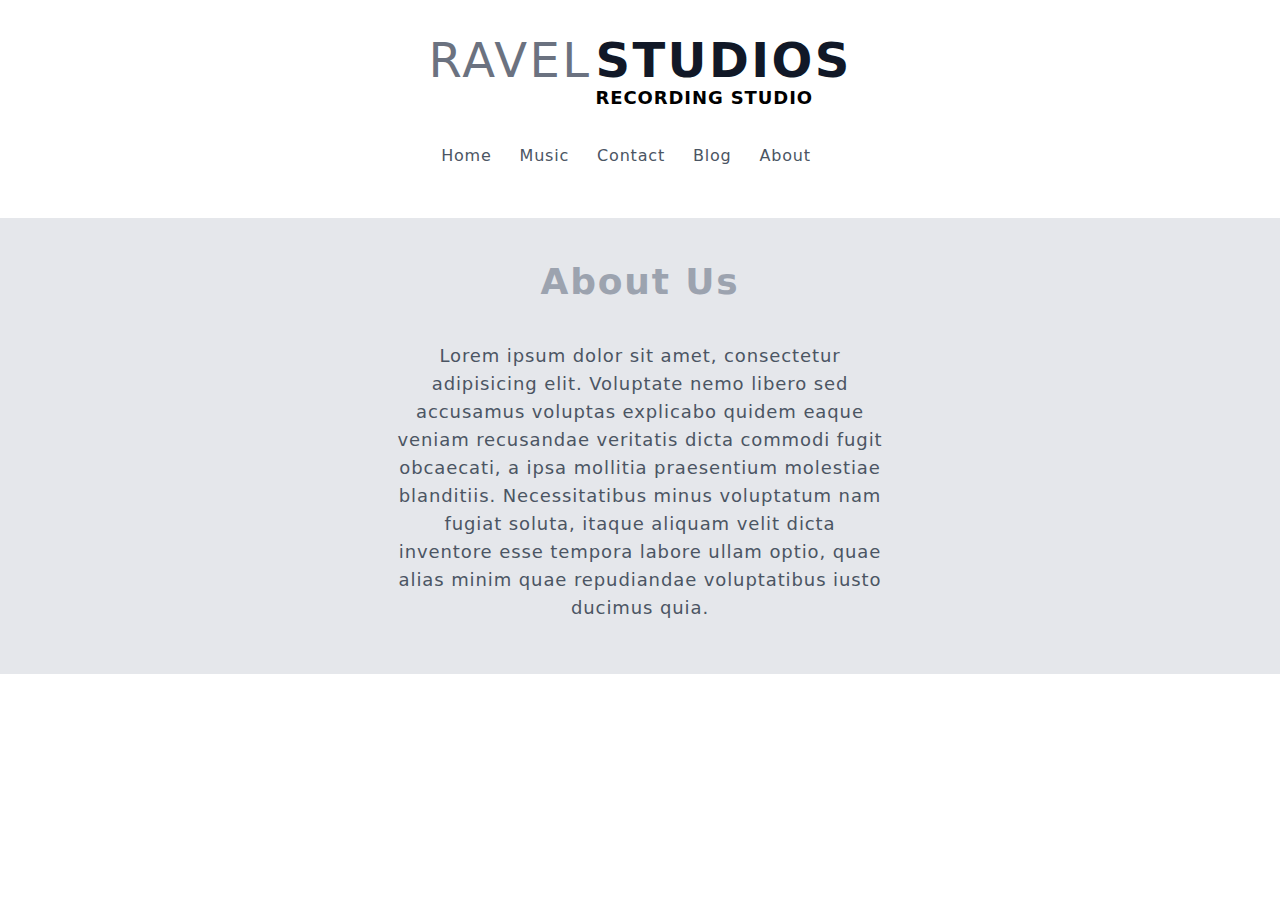
==== about.html @ 500a6602 "base app" ====
<!DOCTYPE html>
<html lang="en">
<head>
    <meta charset="UTF-8">
    <meta name="viewport" content="width=device-width, initial-scale=1.0">
    <link rel="stylesheet" href="/css/tailwind.css">
    <title>About Us</title>
</head>
<body>
    <div class="container mx-auto p-5">
        <div class="flex justify-center mt-4">
            <h1 class="font-sans mr-1 md:text-4xl lg:text-5xl tracking-wider text-gray-500 uppercase font-normal">Ravel</h1>
            <h1 class="flex flex-col">
                <span class="font-sans-serif md:text-4xl lg:text-5xl tracking-wider text-gray-900 font-bold uppercase">Studios</span>
                <span class="font-sans md:base lg:text-lg font-bold uppercase tracking-wider">recording studio</span>
            </h1>
        </div>
        <ul class="md:flex justify-center mt-8 hidden">
            <li class="mr-7 transition cursor-pointer duration-500 ease-in-out font-sans-serif text-gray-600 text-base tracking-wider border-b-2 border-white hover:border-black"><a href="/index.html">Home</a></li>
            <li class="mr-7 transition cursor-pointer duration-500 ease-in-out font-sans-serif text-gray-600 text-base tracking-wider border-b-2 border-white hover:border-black"><a href="/music.html">Music</a></li>
            <li class="mr-7 transition cursor-pointer duration-500 ease-in-out font-sans-serif text-gray-600 text-base tracking-wider border-b-2 border-white hover:border-black"><a href="/contact.html">Contact</a></li>
            <li class="mr-7 transition cursor-pointer duration-500 ease-in-out font-sans-serif text-gray-600 text-base tracking-wider border-b-2 border-white hover:border-black"><a href="/blog.html">Blog</a></li>
            <li class="mr-7 transition cursor-pointer duration-500 ease-in-out font-sans-serif text-gray-600 text-base tracking-wider border-b-2 border-white hover:border-black"><a href="/about.html">About</a></li>
        </ul>
    </div>

    <div class="bg-gray-200 mt-7 p-4">
        <div class="container mx-auto">
            <div class="max-w-4xl mx-auto">
                <h1 class=" text-2xl md:text-3xl  lg:text-4xl text-center font-sans-serif py-7 tracking-wider capitalize font-bold text-gray-400">About Us</h1>
                <div class="max-w-lg p-3 pb-9 mx-auto">
                    <p class="text-center font-sans-serif text-base md:text-lg text-gray-600 tracking-wider leading-7">Lorem ipsum dolor sit amet, consectetur adipisicing elit. 
                        Voluptate nemo libero sed accusamus voluptas explicabo quidem eaque veniam recusandae veritatis dicta 
                        commodi fugit obcaecati, a ipsa mollitia praesentium molestiae blanditiis. Necessitatibus minus voluptatum nam fugiat soluta, itaque aliquam velit dicta inventore esse tempora labore ullam optio, quae alias minim 
                      quae repudiandae voluptatibus iusto ducimus quia.</p>
                </div>
            </div>
        </div>
    </div>
</body>
</html>
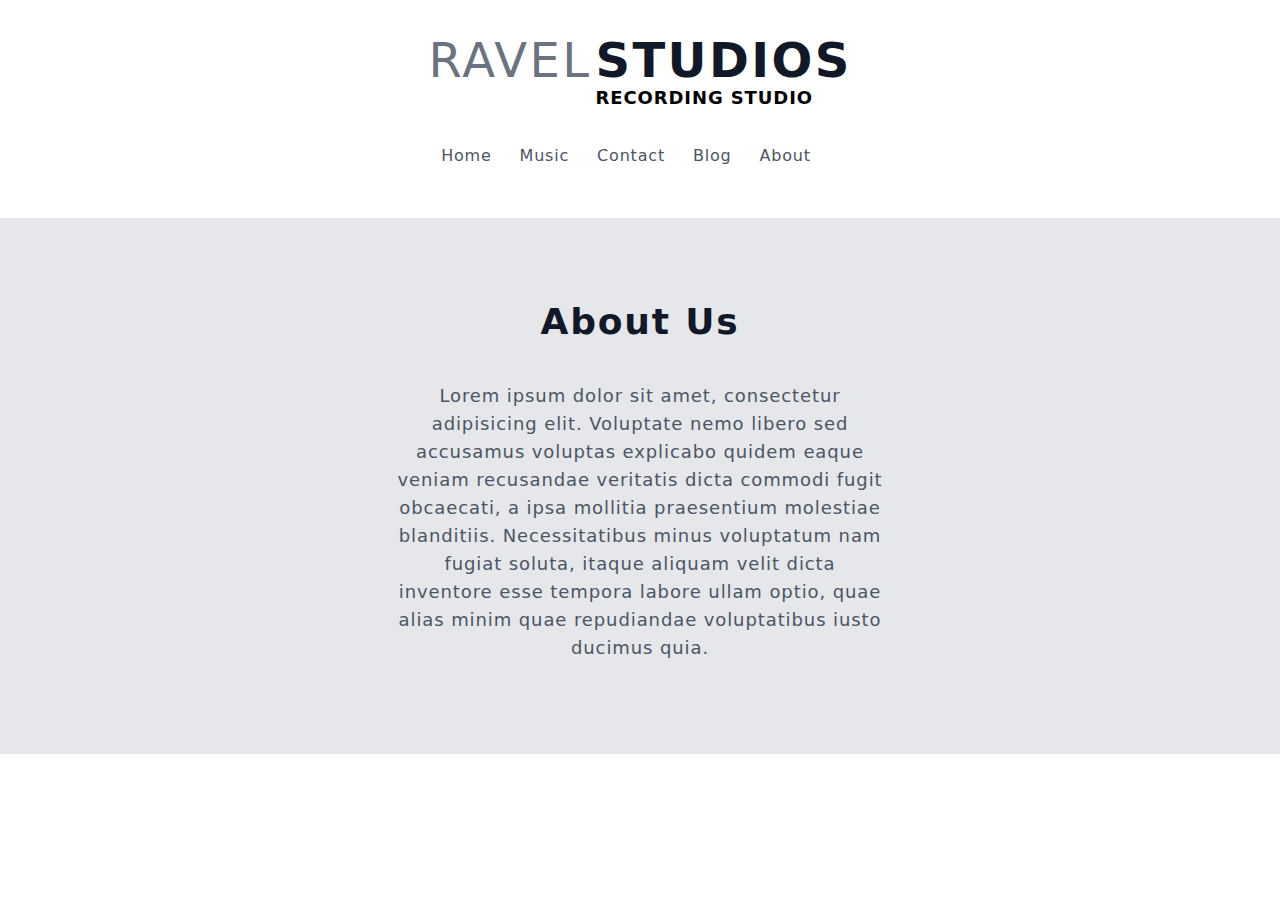
==== commit 6da2cc03: "new background on music cards" ====
--- a/about.html
+++ b/about.html
@@ -7,27 +7,53 @@
     <title>About Us</title>
 </head>
 <body>
-    <div class="container mx-auto p-5">
-        <div class="flex justify-center mt-4">
-            <h1 class="font-sans mr-1 md:text-4xl lg:text-5xl tracking-wider text-gray-500 uppercase font-normal">Ravel</h1>
-            <h1 class="flex flex-col">
-                <span class="font-sans-serif md:text-4xl lg:text-5xl tracking-wider text-gray-900 font-bold uppercase">Studios</span>
-                <span class="font-sans md:base lg:text-lg font-bold uppercase tracking-wider">recording studio</span>
-            </h1>
+
+        <!-- navigation -->
+        <div class="container mx-auto p-5">
+            <div class="flex justify-center mt-4">
+                <h1 class="font-sans mr-1 md:text-4xl lg:text-5xl tracking-wider text-gray-500 uppercase font-normal">Ravel</h1>
+                <h1 class="flex flex-col">
+                    <span class="font-sans-serif md:text-4xl lg:text-5xl tracking-wider text-gray-900 font-bold uppercase">Studios</span>
+                    <span class="font-sans md:base lg:text-lg font-bold uppercase tracking-wider">recording studio</span>
+                </h1>
+            </div>
+            <ul class="md:flex justify-center mt-8 hidden">
+                <li class="mr-7 transition cursor-pointer duration-500 ease-in-out font-sans-serif text-gray-600 text-base tracking-wider border-b-2 border-white hover:border-black"><a href="/index.html">Home</a></li>
+                <li class="mr-7 transition cursor-pointer duration-500 ease-in-out font-sans-serif text-gray-600 text-base tracking-wider border-b-2 border-white hover:border-black"><a href="/music.html">Music</a></li>
+                <li class="mr-7 transition cursor-pointer duration-500 ease-in-out font-sans-serif text-gray-600 text-base tracking-wider border-b-2 border-white hover:border-black"><a href="/contact.html">Contact</a></li>
+                <li class="mr-7 transition cursor-pointer duration-500 ease-in-out font-sans-serif text-gray-600 text-base tracking-wider border-b-2 border-white hover:border-black"><a href="/blog.html">Blog</a></li>
+                <li class="mr-7 transition cursor-pointer duration-500 ease-in-out font-sans-serif text-gray-600 text-base tracking-wider border-b-2 border-white hover:border-black"><a href="/about.html">About</a></li>
+            </ul>
+            <div class="md:hidden btn">
+                <div class="container px-10 py-2 mx-auto">
+                   <div class="flex justify-between items-center">
+                       <div class=""></div>
+                       <button>
+                        <img src="/imgs/menu-button-svgrepo-com.svg" alt="" class="bg-black h-8 p-1">
+                       </button>
+                   </div>
+                </div>
+            </div>
         </div>
-        <ul class="md:flex justify-center mt-8 hidden">
-            <li class="mr-7 transition cursor-pointer duration-500 ease-in-out font-sans-serif text-gray-600 text-base tracking-wider border-b-2 border-white hover:border-black"><a href="/index.html">Home</a></li>
-            <li class="mr-7 transition cursor-pointer duration-500 ease-in-out font-sans-serif text-gray-600 text-base tracking-wider border-b-2 border-white hover:border-black"><a href="/music.html">Music</a></li>
-            <li class="mr-7 transition cursor-pointer duration-500 ease-in-out font-sans-serif text-gray-600 text-base tracking-wider border-b-2 border-white hover:border-black"><a href="/contact.html">Contact</a></li>
-            <li class="mr-7 transition cursor-pointer duration-500 ease-in-out font-sans-serif text-gray-600 text-base tracking-wider border-b-2 border-white hover:border-black"><a href="/blog.html">Blog</a></li>
-            <li class="mr-7 transition cursor-pointer duration-500 ease-in-out font-sans-serif text-gray-600 text-base tracking-wider border-b-2 border-white hover:border-black"><a href="/about.html">About</a></li>
-        </ul>
-    </div>
+    
+        <!-- menu  -->
+        <div class="container mb-5 mx-auto menu hidden md:hidden">
+            <div class="px-20">
+                <ul class="flex flex-col">
+                    <li class="mr-7 transition cursor-pointer duration-500 ease-in-out font-sans-serif text-gray-600 text-base tracking-wider border-b-2 border-white hover:border-black"><a href="/index.html">Home</a></li>
+                    <li class="mr-7 transition cursor-pointer duration-500 ease-in-out font-sans-serif text-gray-600 text-base tracking-wider border-b-2 border-white hover:border-black"><a href="/music.html">Music</a></li>
+                    <li class="mr-7 transition cursor-pointer duration-500 ease-in-out font-sans-serif text-gray-600 text-base tracking-wider border-b-2 border-white hover:border-black"><a href="/contact.html">Contact</a></li>
+                    <li class="mr-7 transition cursor-pointer duration-500 ease-in-out font-sans-serif text-gray-600 text-base tracking-wider border-b-2 border-white hover:border-black"><a href="/blog.html">Blog</a></li>
+                    <li class="mr-7 transition cursor-pointer duration-500 ease-in-out font-sans-serif text-gray-600 text-base tracking-wider border-b-2 border-white hover:border-black"><a href="/about.html">About</a></li>
+                </ul>
+            </div>
+        </div>
+    
 
     <div class="bg-gray-200 mt-7 p-4">
-        <div class="container mx-auto">
+        <div class="container py-10 mx-auto">
             <div class="max-w-4xl mx-auto">
-                <h1 class=" text-2xl md:text-3xl  lg:text-4xl text-center font-sans-serif py-7 tracking-wider capitalize font-bold text-gray-400">About Us</h1>
+                <h1 class=" text-2xl md:text-3xl  lg:text-4xl text-center font-sans-serif py-7 tracking-wider capitalize font-bold text-gray-900">About Us</h1>
                 <div class="max-w-lg p-3 pb-9 mx-auto">
                     <p class="text-center font-sans-serif text-base md:text-lg text-gray-600 tracking-wider leading-7">Lorem ipsum dolor sit amet, consectetur adipisicing elit. 
                         Voluptate nemo libero sed accusamus voluptas explicabo quidem eaque veniam recusandae veritatis dicta 
@@ -37,5 +63,17 @@
             </div>
         </div>
     </div>
+
+    <script>
+
+        const btn = document.querySelector('.btn')
+        const menu = document.querySelector('.menu')
+
+        btn.addEventListener('click', () => {
+            menu.classList.toggle('hidden');
+        })
+
+    </script>
+
 </body>
 </html>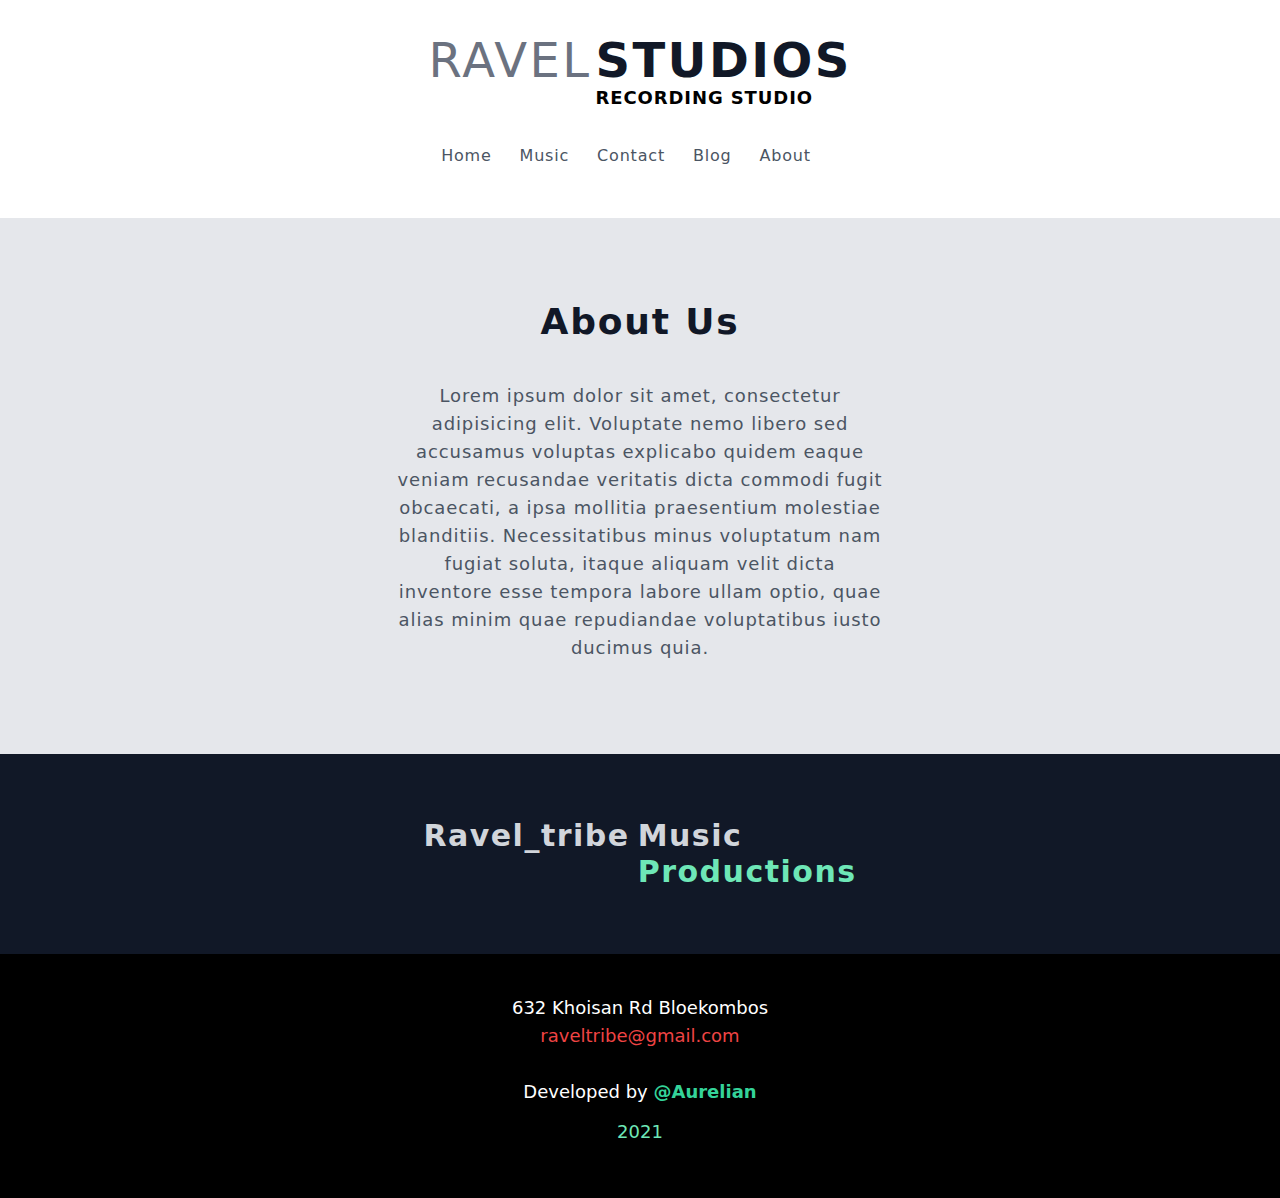
==== commit a3b80b8e: "Merge pull request #2 from thousand10/base_app" ====
--- a/about.html
+++ b/about.html
@@ -64,6 +64,34 @@
         </div>
     </div>
 
+    <!-- bottom section  -->
+    <div class="bg-gray-900 p-4">
+        <div class="container py-12 px-5 mx-auto">
+            <div class="flex justify-center">
+                <h1 class="font-sans-serif text-xl md:text-3xl capitalize font-bold tracking-wider text-gray-300 mr-2">ravel_tribe</h1>
+                <h1 class="flex flex-col">
+                    <span class="font-sans-serif text-xl md:text-3xl capitalize font-bold tracking-wider text-gray-300">music</span>
+                    <span class="font-sans-serif text-xl md:text-3xl capitalize font-bold tracking-wider text-green-300">productions</span>
+                </h1>
+            </div>
+        </div>
+    </div>
+
+
+    <!-- footer  -->
+    <div class="bg-black">
+        <div class="container py-10 px-10 mx-auto">
+            <div class="flex justify-center items-center flex-col">
+                <h1 class="font-sans-serif text-lg mb- text-white">632 Khoisan Rd Bloekombos</h1>
+                <h1 class="font-sans-serif text-lg mb-2 text-red-500">raveltribe@gmail.com</h1>
+                <div class="mt-5 flex flex-col justify-center items-center">
+                    <h1 class="font-sans-serif text-lg mb-3 text-white">Developed by <a href="#" class="text-green-400 font-bold">@Aurelian</a></h1>
+                    <h1 class="font-sans-serif text-lg mb-3 text-green-300">2021</h1>
+                </div>
+            </div>
+        </div>
+    </div>
+
     <script>
 
         const btn = document.querySelector('.btn')
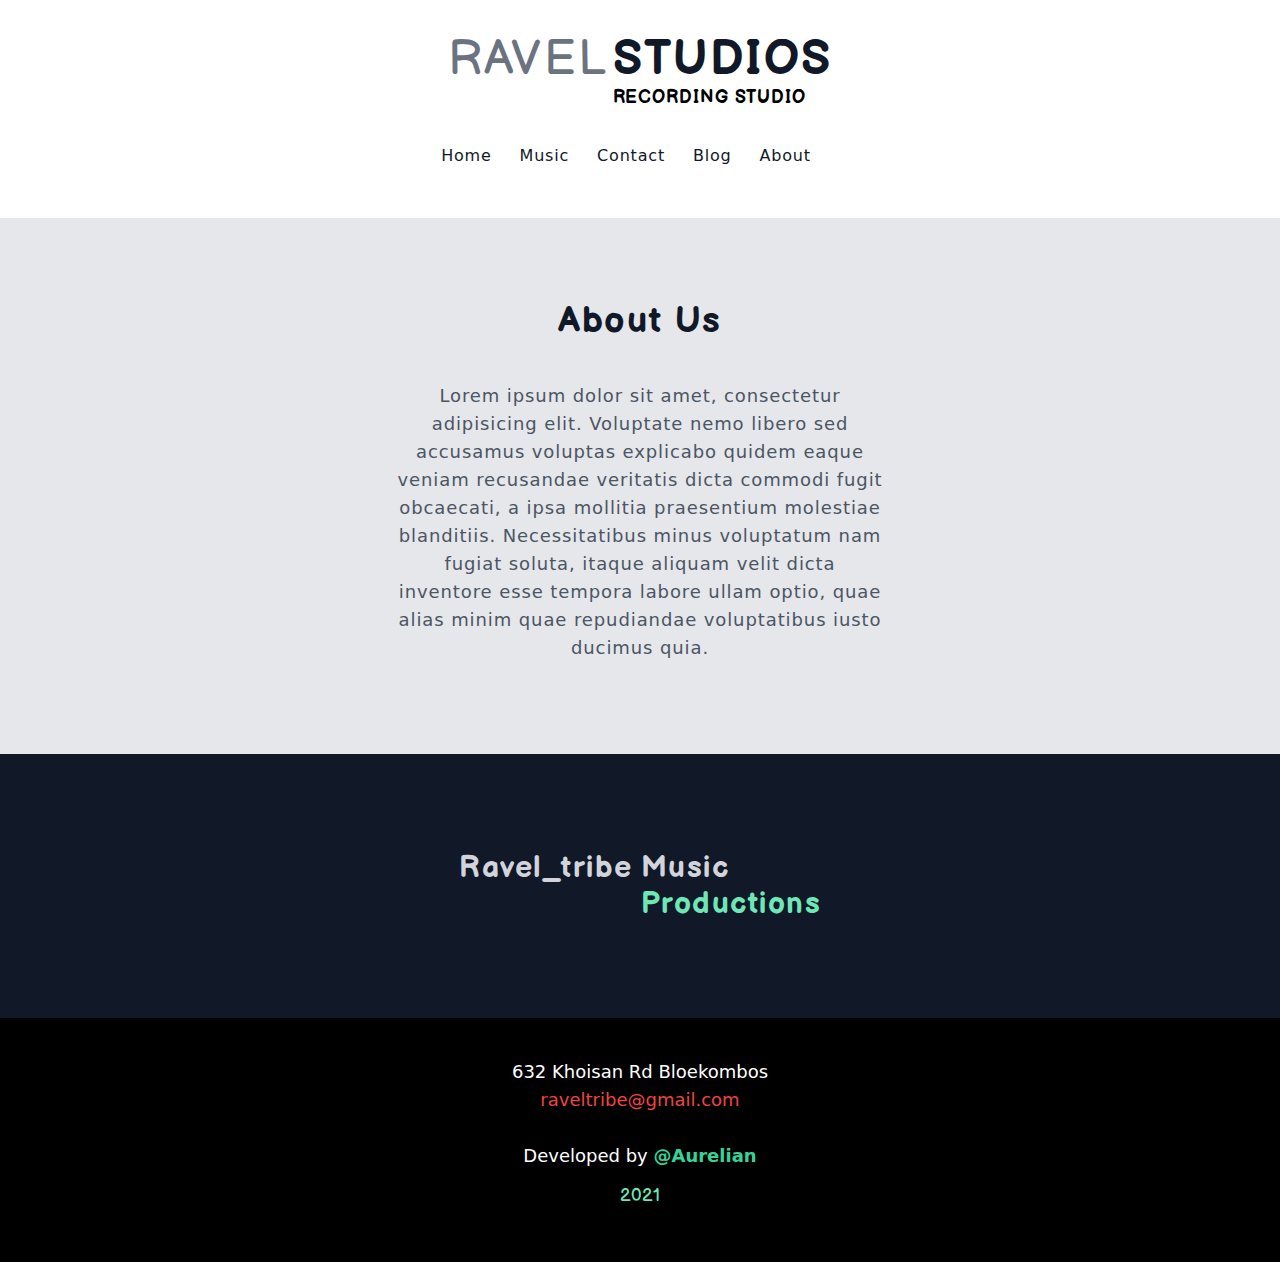
==== commit 7aeebf05: "Merge pull request #4 from thousand10/base_app" ====
--- a/about.html
+++ b/about.html
@@ -3,6 +3,15 @@
 <head>
     <meta charset="UTF-8">
     <meta name="viewport" content="width=device-width, initial-scale=1.0">
+    <link rel="preconnect" href="https://fonts.gstatic.com">
+    <link href="https://fonts.googleapis.com/css2?family=Syne&display=swap" rel="stylesheet">
+    <link rel="preconnect" href="https://fonts.gstatic.com">
+    <link href="https://fonts.googleapis.com/css2?family=Balsamiq+Sans:wght@700&display=swap" rel="stylesheet">
+    <link rel="preconnect" href="https://fonts.gstatic.com">
+    <link href="https://fonts.googleapis.com/css2?family=Oswald:wght@500&display=swap" rel="stylesheet">
+    <link rel="preconnect" href="https://fonts.gstatic.com">
+    <link href="https://fonts.googleapis.com/css2?family=Montserrat:wght@300&family=Oswald:wght@500&display=swap" rel="stylesheet">
+    <link rel="stylesheet" href="/css/main.css">
     <link rel="stylesheet" href="/css/tailwind.css">
     <title>About Us</title>
 </head>
@@ -11,18 +20,18 @@
         <!-- navigation -->
         <div class="container mx-auto p-5">
             <div class="flex justify-center mt-4">
-                <h1 class="font-sans mr-1 md:text-4xl lg:text-5xl tracking-wider text-gray-500 uppercase font-normal">Ravel</h1>
-                <h1 class="flex flex-col">
-                    <span class="font-sans-serif md:text-4xl lg:text-5xl tracking-wider text-gray-900 font-bold uppercase">Studios</span>
-                    <span class="font-sans md:base lg:text-lg font-bold uppercase tracking-wider">recording studio</span>
+                <h1 class="heading mr-1 md:text-4xl lg:text-5xl tracking-wider text-gray-500 uppercase font-normal">Ravel</h1>
+                <h1 class="heading flex flex-col">
+                    <span class=" md:text-4xl lg:text-5xl tracking-wider text-gray-900 font-bold uppercase">Studios</span>
+                    <span class=" md:base lg:text-lg font-bold uppercase tracking-wider">recording studio</span>
                 </h1>
             </div>
             <ul class="md:flex justify-center mt-8 hidden">
-                <li class="mr-7 transition cursor-pointer duration-500 ease-in-out font-sans-serif text-gray-600 text-base tracking-wider border-b-2 border-white hover:border-black"><a href="/index.html">Home</a></li>
-                <li class="mr-7 transition cursor-pointer duration-500 ease-in-out font-sans-serif text-gray-600 text-base tracking-wider border-b-2 border-white hover:border-black"><a href="/music.html">Music</a></li>
-                <li class="mr-7 transition cursor-pointer duration-500 ease-in-out font-sans-serif text-gray-600 text-base tracking-wider border-b-2 border-white hover:border-black"><a href="/contact.html">Contact</a></li>
-                <li class="mr-7 transition cursor-pointer duration-500 ease-in-out font-sans-serif text-gray-600 text-base tracking-wider border-b-2 border-white hover:border-black"><a href="/blog.html">Blog</a></li>
-                <li class="mr-7 transition cursor-pointer duration-500 ease-in-out font-sans-serif text-gray-600 text-base tracking-wider border-b-2 border-white hover:border-black"><a href="/about.html">About</a></li>
+                <li class="mr-7 transition cursor-pointer duration-500 ease-in-out links text-gray-900 text-base tracking-wider border-b-2 border-white hover:border-black"><a href="/index.html">Home</a></li>
+                <li class="mr-7 transition cursor-pointer duration-500 ease-in-out links text-gray-900 text-base tracking-wider border-b-2 border-white hover:border-black"><a href="/music.html">Music</a></li>
+                <li class="mr-7 transition cursor-pointer duration-500 ease-in-out links text-gray-900 text-base tracking-wider border-b-2 border-white hover:border-black"><a href="/contact.html">Contact</a></li>
+                <li class="mr-7 transition cursor-pointer duration-500 ease-in-out links text-gray-900 text-base tracking-wider border-b-2 border-white hover:border-black"><a href="/blog.html">Blog</a></li>
+                <li class="mr-7 transition cursor-pointer duration-500 ease-in-out links text-gray-900 text-base tracking-wider border-b-2 border-white hover:border-black"><a href="/about.html">About</a></li>
             </ul>
             <div class="md:hidden btn">
                 <div class="container px-10 py-2 mx-auto">
@@ -53,9 +62,9 @@
     <div class="bg-gray-200 mt-7 p-4">
         <div class="container py-10 mx-auto">
             <div class="max-w-4xl mx-auto">
-                <h1 class=" text-2xl md:text-3xl  lg:text-4xl text-center font-sans-serif py-7 tracking-wider capitalize font-bold text-gray-900">About Us</h1>
+                <h1 class=" text-2xl md:text-3xl  lg:text-4xl text-center heading py-7 tracking-wider capitalize font-bold text-gray-900">About Us</h1>
                 <div class="max-w-lg p-3 pb-9 mx-auto">
-                    <p class="text-center font-sans-serif text-base md:text-lg text-gray-600 tracking-wider leading-7">Lorem ipsum dolor sit amet, consectetur adipisicing elit. 
+                    <p class="text-center links text-base md:text-lg text-gray-600 tracking-wider leading-7">Lorem ipsum dolor sit amet, consectetur adipisicing elit. 
                         Voluptate nemo libero sed accusamus voluptas explicabo quidem eaque veniam recusandae veritatis dicta 
                         commodi fugit obcaecati, a ipsa mollitia praesentium molestiae blanditiis. Necessitatibus minus voluptatum nam fugiat soluta, itaque aliquam velit dicta inventore esse tempora labore ullam optio, quae alias minim 
                       quae repudiandae voluptatibus iusto ducimus quia.</p>
@@ -66,12 +75,12 @@
 
     <!-- bottom section  -->
     <div class="bg-gray-900 p-4">
-        <div class="container py-12 px-5 mx-auto">
+        <div class="container py-20 px-5 mx-auto">
             <div class="flex justify-center">
-                <h1 class="font-sans-serif text-xl md:text-3xl capitalize font-bold tracking-wider text-gray-300 mr-2">ravel_tribe</h1>
-                <h1 class="flex flex-col">
-                    <span class="font-sans-serif text-xl md:text-3xl capitalize font-bold tracking-wider text-gray-300">music</span>
-                    <span class="font-sans-serif text-xl md:text-3xl capitalize font-bold tracking-wider text-green-300">productions</span>
+                <h1 class="heading text-xl md:text-3xl capitalize font-bold tracking-wider text-gray-300 mr-2">ravel_tribe</h1>
+                <h1 class="heading flex flex-col">
+                    <span class=" text-xl md:text-3xl capitalize font-bold tracking-wider text-gray-300">music</span>
+                    <span class=" text-xl md:text-3xl capitalize font-bold tracking-wider text-green-300">productions</span>
                 </h1>
             </div>
         </div>
@@ -82,11 +91,11 @@
     <div class="bg-black">
         <div class="container py-10 px-10 mx-auto">
             <div class="flex justify-center items-center flex-col">
-                <h1 class="font-sans-serif text-lg mb- text-white">632 Khoisan Rd Bloekombos</h1>
-                <h1 class="font-sans-serif text-lg mb-2 text-red-500">raveltribe@gmail.com</h1>
+                <h1 class="links text-lg mb- text-white">632 Khoisan Rd Bloekombos</h1>
+                <h1 class="links text-lg mb-2 text-red-500">raveltribe@gmail.com</h1>
                 <div class="mt-5 flex flex-col justify-center items-center">
-                    <h1 class="font-sans-serif text-lg mb-3 text-white">Developed by <a href="#" class="text-green-400 font-bold">@Aurelian</a></h1>
-                    <h1 class="font-sans-serif text-lg mb-3 text-green-300">2021</h1>
+                    <h1 class="links text-lg mb-3 text-white">Developed by <a href="#" class="text-green-400 font-bold">@Aurelian</a></h1>
+                    <h1 class="heading text-lg mb-3 text-green-300">2021</h1>
                 </div>
             </div>
         </div>
--- a/css/main.css
+++ b/css/main.css
@@ -0,0 +1,20 @@
+.links{
+    font-family: 'Syne',
+}
+
+.heading{
+    font-family: 'Balsamiq Sans', cursive;
+}
+
+
+.heading1{
+    font-family: 'Oswald', sans-serif; 
+}
+
+.para{
+    font-family: 'Montserrat', sans-serif;
+}
+
+audio{
+    max-width: 250px;
+}